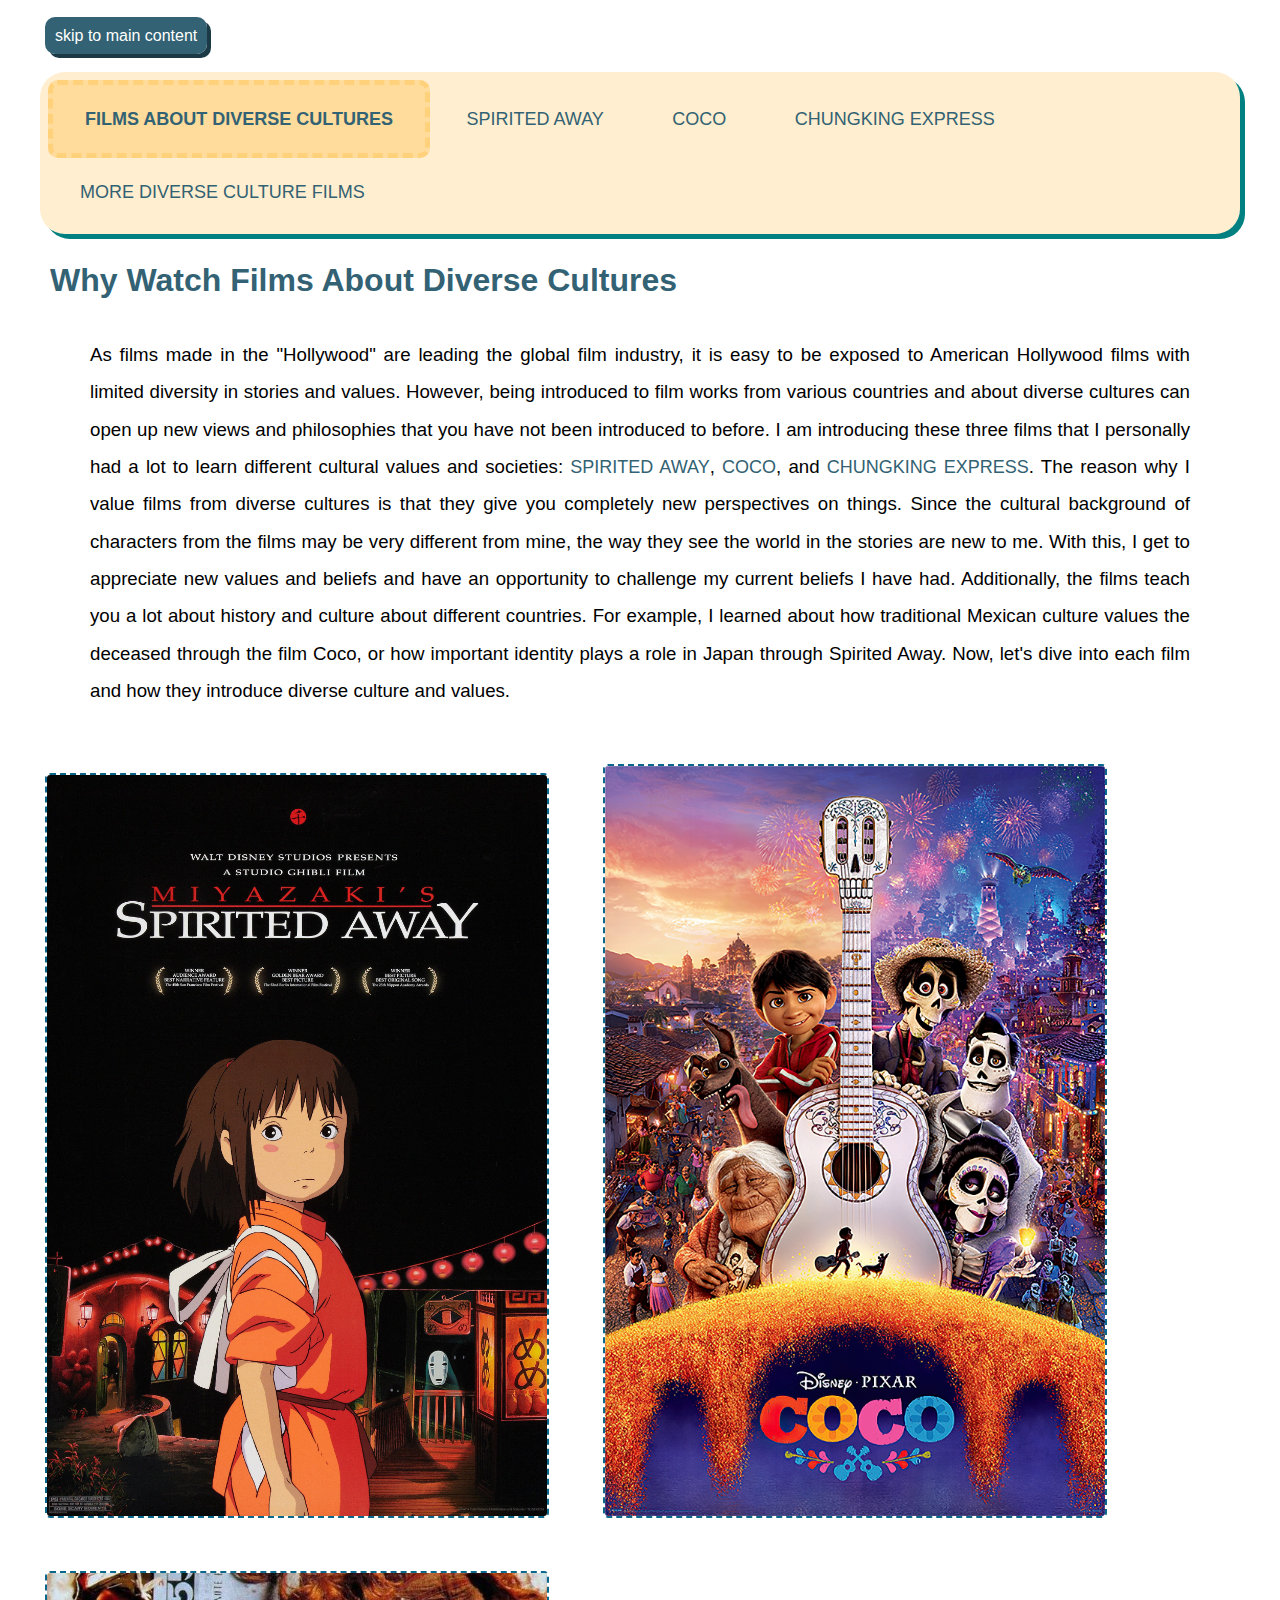
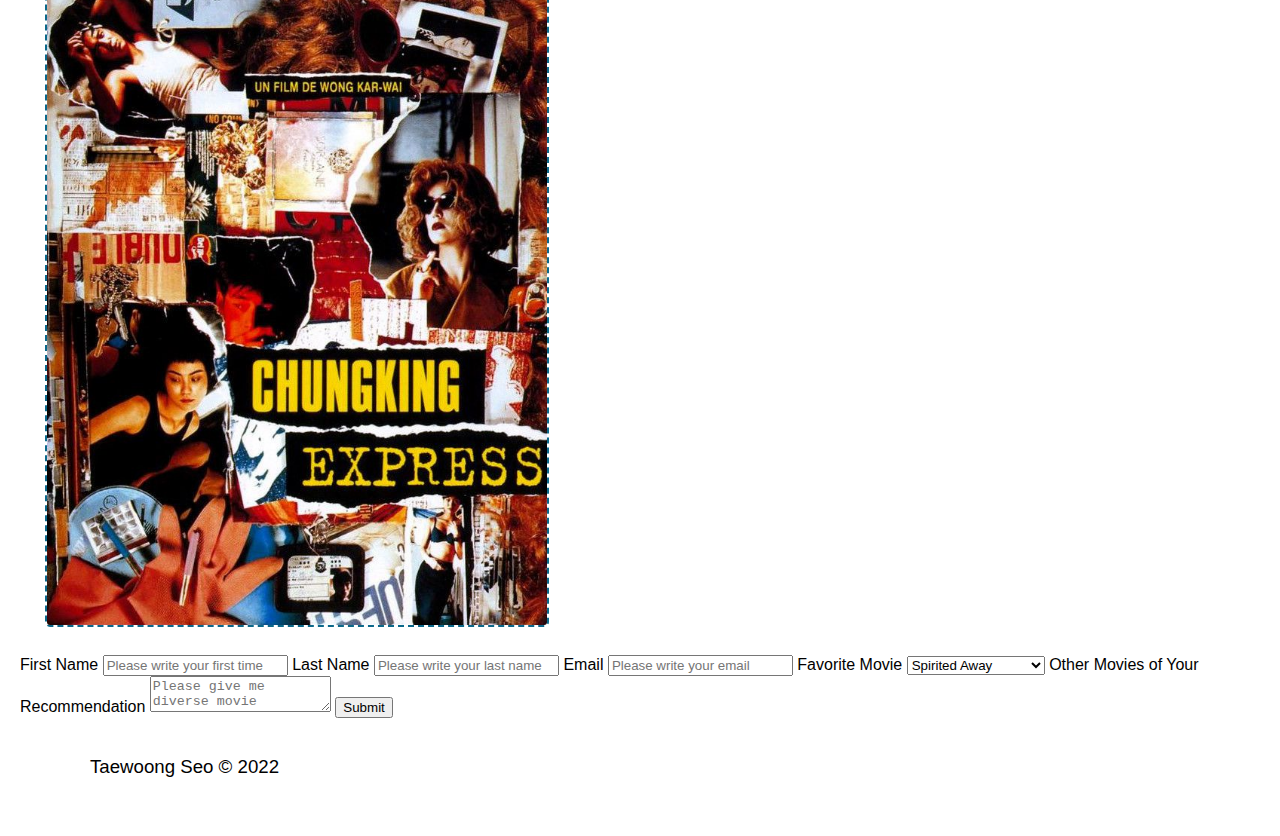
==== index.html @ e9d942f9 "Add files via upload" ====
<!DOCTYPE html>


<html lang="en">
<head>
	<meta charset="UTF-8">
	<meta name="viewport" content="width=device-width, initial-scale=1.0">
	<link rel="icon" href="images/favicon.ico">
	<link rel="stylesheet" href="css/html5reset.css">
	<link rel="stylesheet" href="css/style.css">
	<link href="https://fonts.googleapis.com/css2?family=League+Spartan:wght@300&display=swap" rel="stylesheet">
	<!-- Global site tag (gtag.js) - Google Analytics -->
	<script async src="https://www.googletagmanager.com/gtag/js?id=G-DSD4E98VMP"></script>
	<script>
	window.dataLayer = window.dataLayer || [];
	function gtag(){dataLayer.push(arguments);}
	gtag('js', new Date());

	gtag('config', 'G-DSD4E98VMP');
	</script>
	<title>Why Watch Films About Diverse Cultures</title>
</head>

<body>
	<a class = 'skip' href = #main>Skip to Main Content</a>
	<header>
		<nav>
			<ul>
				<li class="active"><a href = "index.html" >Films About Diverse Cultures</a></li>
				<li><a href = "spiritedaway.html">Spirited Away</a></li>
				<li><a href = "coco.html">Coco</a></li>
				<li><a href = "chungking.html">Chungking Express</a></li>
				<li><a href = "morefilms.html">More Diverse Culture Films</a></li>

			</ul>
		</nav>
		<h1>Why Watch Films About Diverse Cultures</h1>
	</header>

	<main id='main'>
		<p>As films made in the "Hollywood" are leading the global film industry, it is easy to be exposed to American Hollywood films with limited diversity in stories and values.
            However, being introduced to film works from various countries and about diverse cultures can open up new views and philosophies that you have not been introduced to before.
            I am introducing these three films that I personally had a lot to learn different cultural values and societies:
			<a href = "spiritedaway.html">Spirited Away</a></li>, <a href = "coco.html">Coco</a></li>, and <a href = "chungking.html">Chungking Express</a></li>. 
            The reason why I value films from diverse cultures is that they give you completely new perspectives on things. Since the cultural background of characters from the films
            may be very different from mine, the way they see the world in the stories are new to me. With this, I get to appreciate new values and beliefs and have an opportunity to
            challenge my current beliefs I have had. Additionally, the films teach you a lot about history and culture about different countries. For example, I learned about
            how traditional Mexican culture values the deceased through the film Coco, or how important identity plays a role in Japan through Spirited Away.
            Now, let's dive into each film and how they introduce diverse culture and values. 
        </p>
	
		<img src = "images/spiritedaway_poster.jpg" class = 'movie-poster' alt = "Spirited Away poster" width="200"/>
		<img src = "images/coco_poster.jpeg" class = 'movie-poster' alt = "Coco poster" width="200"/>
		<img src = "images/chungking_poster.jpg" class = 'movie-poster' alt = "Chungking Express poster" width="200"/>

	</main>

	<div class="container">
		<form action="action_page.php">
	  
		  <label for="fname">First Name</label>
		  <input type="text" id="fname" name="firstname" placeholder="Please write your first time">
	  
		  <label for="lname">Last Name</label>
		  <input type="text" id="lname" name="lastname" placeholder="Please write your last name">

		  <label for="email">Email</label>
		  <input type="text" id="email" name="email" placeholder="Please write your email">
	  
		  <label for="fav-movie">Favorite Movie</label>
		  <select id="fav-movie" name="fav-movie">
			<option value="spiritedaway">Spirited Away</option>
			<option value="coco">Coco</option>
			<option value="chungking">Chungking Express</option>
		  </select>
	  
		  <label for="other-movies">Other Movies of Your Recommendation</label>
		  <textarea id="other-movies" name="other-movies" placeholder="Please give me diverse movie suggestions if you have any"></textarea>
	  
		  <input type="submit" value="Submit">
	  
		</form>
	  </div>

	<footer>
		<p>Taewoong Seo &copy; 2022</p>
	</footer>
</body>
</html>
---- css/style.css ----
@media screen and (max-width: 480px){
  #coco-main{
    background-image: url("../images/coco-background.jpeg");
    background-color: white;
  }

  #coco-main p{
    color: white;
  }

  h1, p{
    font-family: 'League Spartan', sans-serif;
  }

  input[type=text], select, textarea[id="other-movies"] {
    width: 100%;
    border: 1px solid #ccc;
    border-radius: 5px; 
    padding: 10px;
    box-sizing: border-box; 
    margin-top: 5px; 
    margin-bottom: 10px;
    resize: vertical
  }
  
  input[type=submit] {
    background-color: #1c3a46;
    color: white;
    padding: 10px 20px;
    border: none;
    border-radius: 6px;
    cursor: pointer;
  }
  
  input[type=submit]:hover {
    background-color: #346d83;
  }
  
  .container {
    border-radius: 5px;
    background-color: #f2f2f2;
    padding: 20px;
  }

}

nav{
  background-color: #FFEECF;
  border-radius: 25px;
  overflow: hidden;
  box-shadow: 5px 5px teal;
  margin: 20px;
  padding: 8px;
}

nav li{
  padding: 16px 32px;
  display: inline-block;
}

.active{
  background-color: #ffdc9b;
  font-weight: bold;
  border: 5px dashed #ffd17b; 
  border-radius: 10px;
}

a{
  font-size: 18px;
  color: #326273;
  text-decoration: none;
  text-transform: uppercase;
  line-height: 2;
}

a.skip{
  font-size: 16px;
  color: #ffffff;
  background-color: #326273;
  text-decoration: none;
  text-transform: lowercase;
  line-height: 2;
  border-radius: 10px;
  box-shadow: 4px 4px #1c3a46;
  margin: 25px;
  padding: 10px;
}

a:hover{
  color: #608d9e;
  text-decoration: underline;
}

body{
  font-family: Sans-serif;
  margin: 10px;
  padding: 10px;
}

h1{
  font-size: 32px;
  color: #326273;
  font-weight: bold;
  margin: 20px;
  padding: 10px;
}

p{
  font-size: 14pt;
  color: #000000;
  line-height: 2;
  padding: 10px;
  margin: 20px 60px;
  text-align: justify;
}

img.movie-poster{
  width: 500px;
  padding: 0px;
  margin: 25px;
  border-radius: 5px;
  border: 2px #0c688a dashed;
}

img{
  width: 400px;
  padding: 5px;
  margin: 25px;
  border: 2px solid #7299E1;
  border-radius: 20px;
}

img:nth-child(2n):hover{
  filter: grayscale();
  transform: scale(1.1);

}

ul{
  list-style: square;
  color: #102A51;
}

footer{
  color: #1C64D3;
}
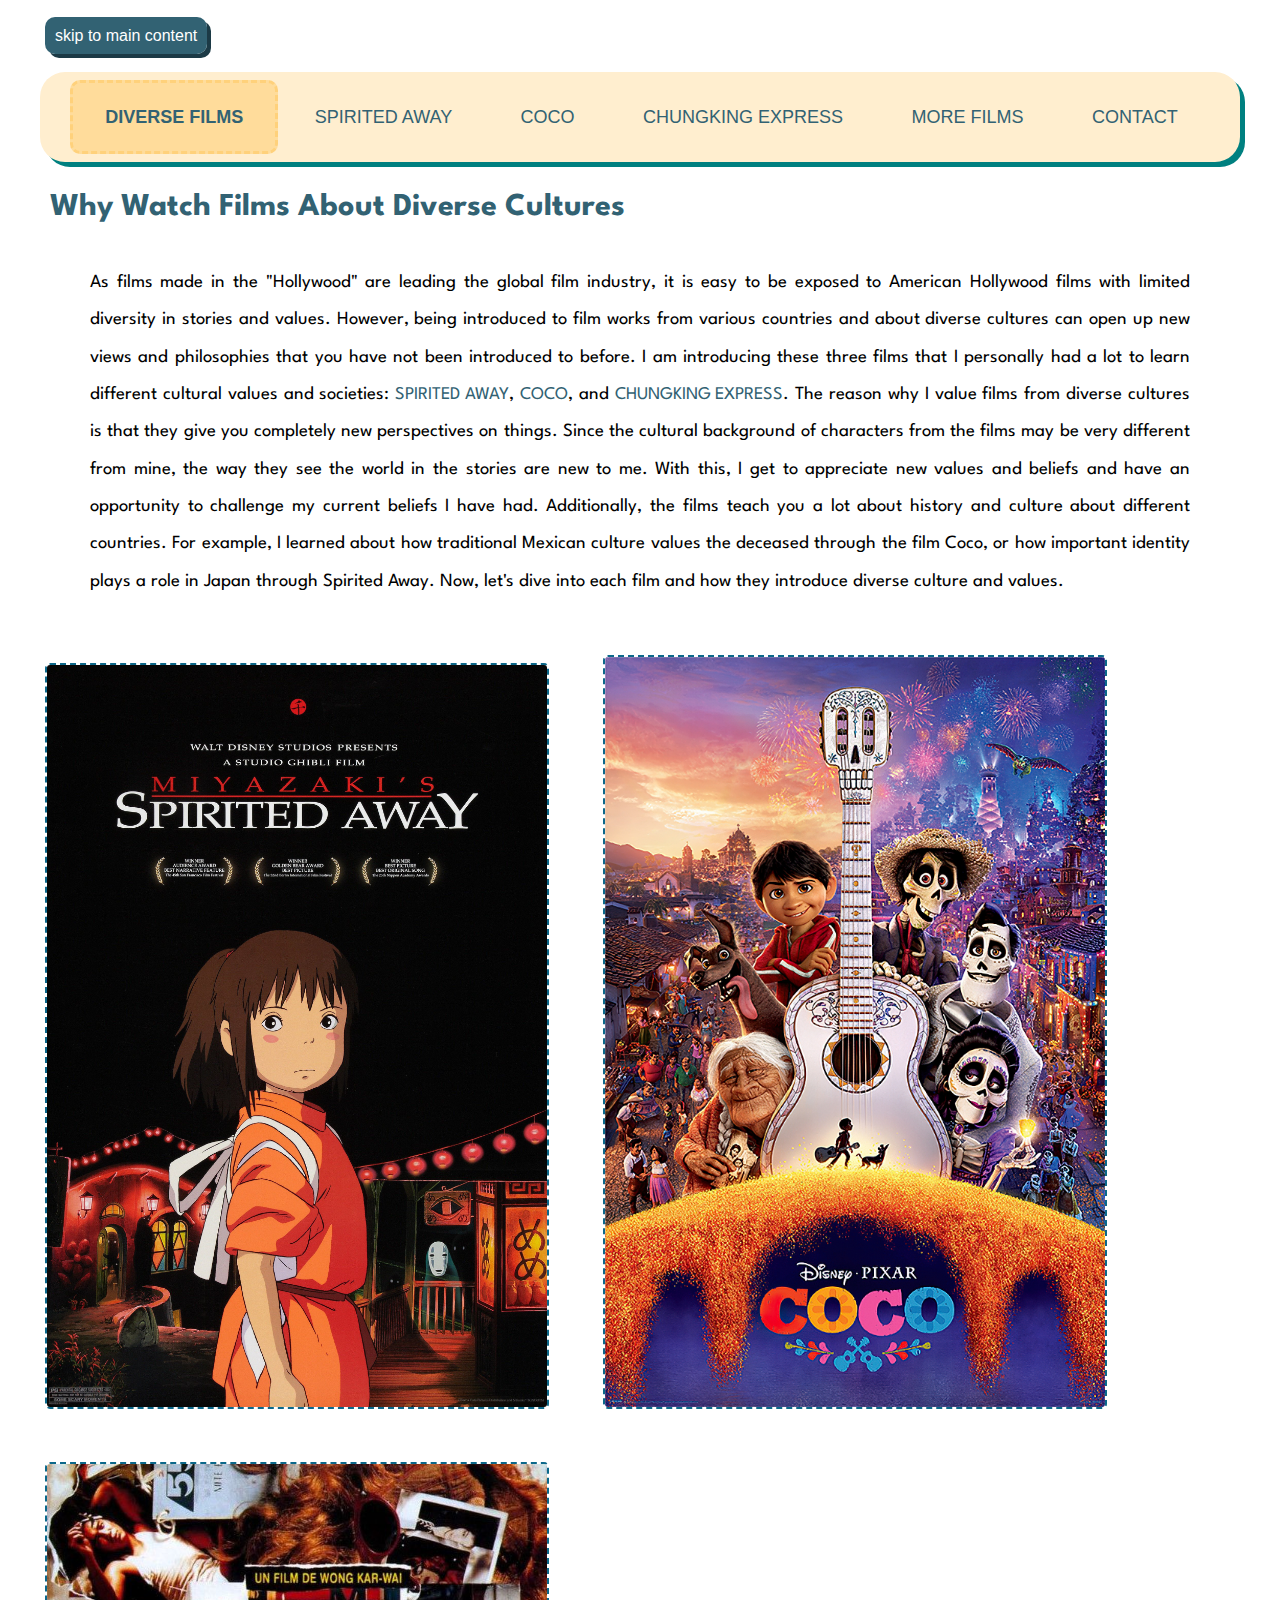
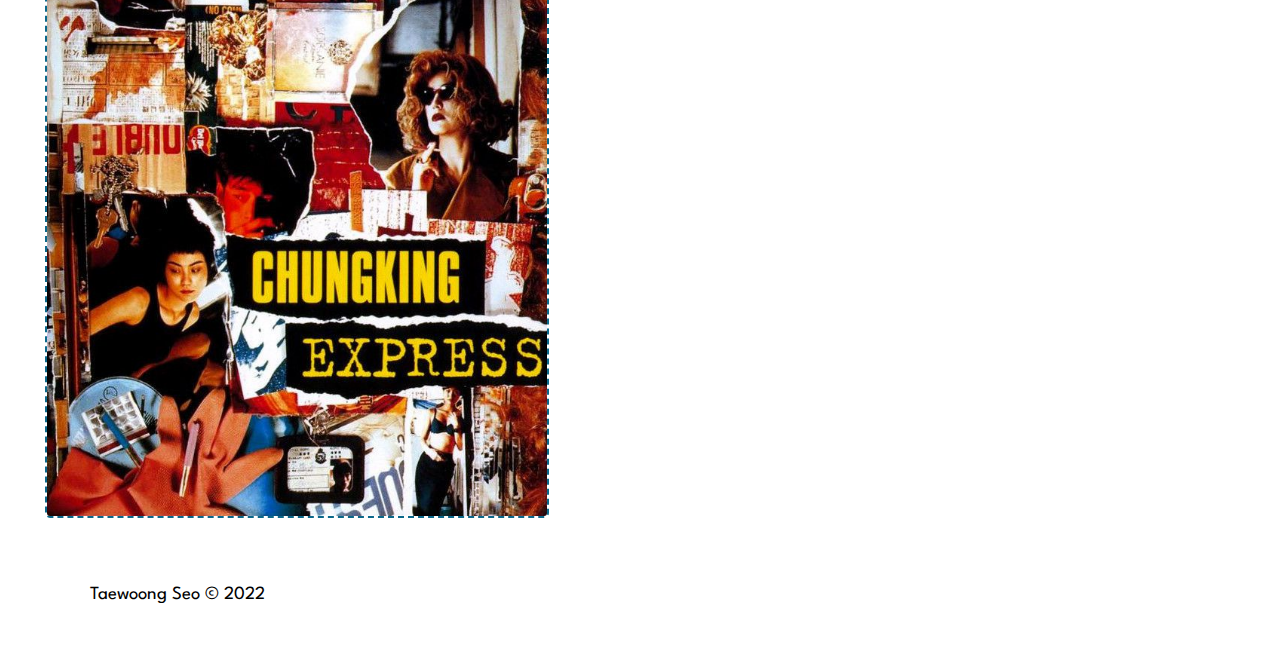
==== commit cebf3340: "Add files via upload" ====
--- a/index.html
+++ b/index.html
@@ -26,11 +26,12 @@
 	<header>
 		<nav>
 			<ul>
-				<li class="active"><a href = "index.html" >Films About Diverse Cultures</a></li>
+				<li class="active"><a href = "index.html" >Diverse Films</a></li>
 				<li><a href = "spiritedaway.html">Spirited Away</a></li>
 				<li><a href = "coco.html">Coco</a></li>
 				<li><a href = "chungking.html">Chungking Express</a></li>
-				<li><a href = "morefilms.html">More Diverse Culture Films</a></li>
+				<li><a href = "morefilms.html">More Films</a></li>
+				<li><a href = "contact-form.html">Contact</a></li>
 
 			</ul>
 		</nav>
@@ -55,32 +56,6 @@
 
 	</main>
 
-	<div class="container">
-		<form action="action_page.php">
-	  
-		  <label for="fname">First Name</label>
-		  <input type="text" id="fname" name="firstname" placeholder="Please write your first time">
-	  
-		  <label for="lname">Last Name</label>
-		  <input type="text" id="lname" name="lastname" placeholder="Please write your last name">
-
-		  <label for="email">Email</label>
-		  <input type="text" id="email" name="email" placeholder="Please write your email">
-	  
-		  <label for="fav-movie">Favorite Movie</label>
-		  <select id="fav-movie" name="fav-movie">
-			<option value="spiritedaway">Spirited Away</option>
-			<option value="coco">Coco</option>
-			<option value="chungking">Chungking Express</option>
-		  </select>
-	  
-		  <label for="other-movies">Other Movies of Your Recommendation</label>
-		  <textarea id="other-movies" name="other-movies" placeholder="Please give me diverse movie suggestions if you have any"></textarea>
-	  
-		  <input type="submit" value="Submit">
-	  
-		</form>
-	  </div>
 
 	<footer>
 		<p>Taewoong Seo &copy; 2022</p>
--- a/css/style.css
+++ b/css/style.css
@@ -1,4 +1,3 @@
-@media screen and (max-width: 480px){
   #coco-main{
     background-image: url("../images/coco-background.jpeg");
     background-color: white;
@@ -38,11 +37,17 @@
   
   .container {
     border-radius: 5px;
-    background-color: #f2f2f2;
+    background-color: #e2e2e2;
     padding: 20px;
+    font-family: 'League Spartan', sans-serif;
   }
 
-}
+  .container legend {
+    font-size: 24px;
+    margin-bottom: 20px;
+  }
+
+
 
 nav{
   background-color: #FFEECF;
@@ -53,6 +58,10 @@
   padding: 8px;
 }
 
+nav ul{
+  text-align: center;
+}
+
 nav li{
   padding: 16px 32px;
   display: inline-block;
@@ -61,7 +70,7 @@
 .active{
   background-color: #ffdc9b;
   font-weight: bold;
-  border: 5px dashed #ffd17b; 
+  border: 3px dashed #ffd17b; 
   border-radius: 10px;
 }
 
@@ -144,3 +153,4 @@
 footer{
   color: #1C64D3;
 }
+
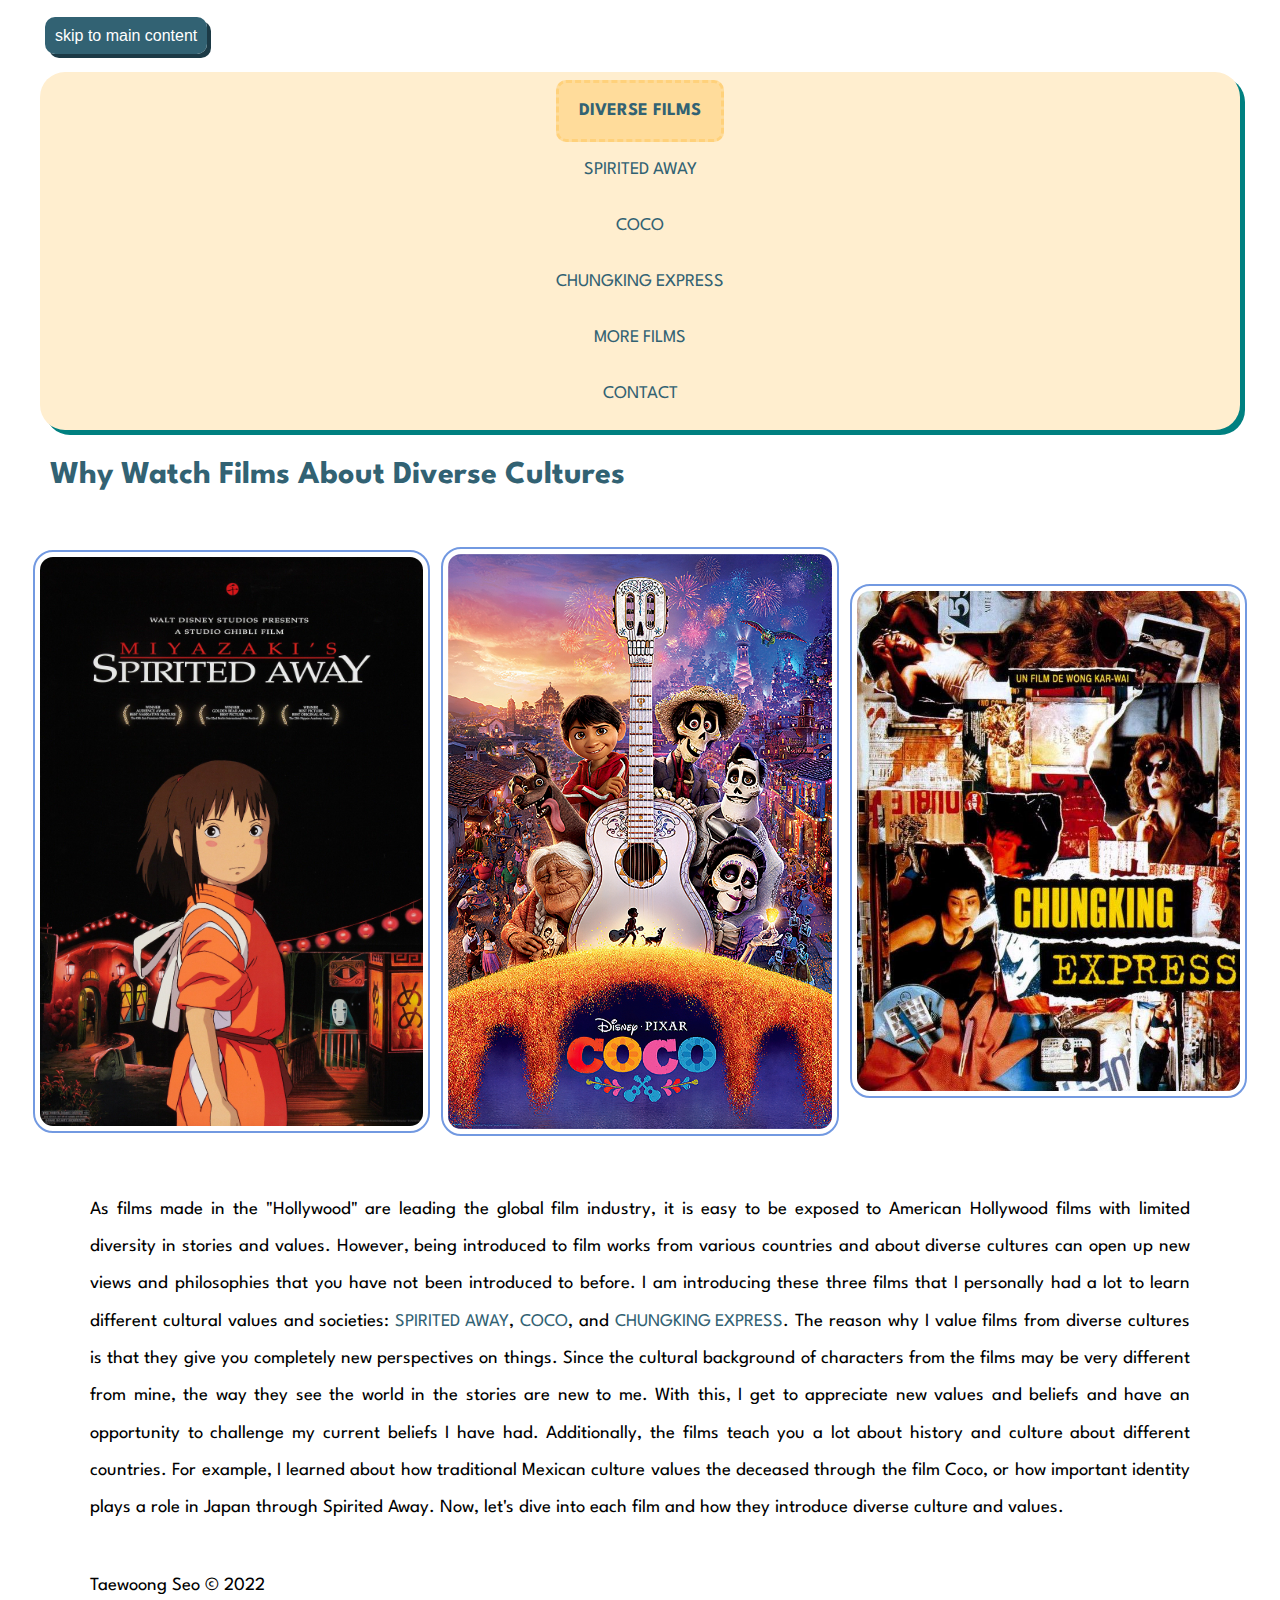
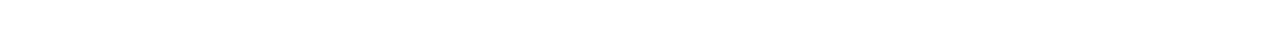
==== commit 46fdfe22: "Add files via upload" ====
--- a/index.html
+++ b/index.html
@@ -25,7 +25,7 @@
 	<a class = 'skip' href = #main>Skip to Main Content</a>
 	<header>
 		<nav>
-			<ul>
+			<ul class="flexbox">
 				<li class="active"><a href = "index.html" >Diverse Films</a></li>
 				<li><a href = "spiritedaway.html">Spirited Away</a></li>
 				<li><a href = "coco.html">Coco</a></li>
@@ -39,6 +39,12 @@
 	</header>
 
 	<main id='main'>
+		<div class='grid-container'>
+			<img src = "images/spiritedaway_poster.jpg" class = 'movie-poster-1' id = "spiritedaway-poster" alt = "Spirited Away poster"/>
+			<img src = "images/coco_poster.jpeg" class = 'movie-poster-2' id = 'coco-poster' alt = "Coco poster"/>
+			<img src = "images/chungking_poster.jpg" class = 'movie-poster-3' id = 'chungking-poster' alt = "Chungking Express poster"/>
+		</div>
+
 		<p>As films made in the "Hollywood" are leading the global film industry, it is easy to be exposed to American Hollywood films with limited diversity in stories and values.
             However, being introduced to film works from various countries and about diverse cultures can open up new views and philosophies that you have not been introduced to before.
             I am introducing these three films that I personally had a lot to learn different cultural values and societies:
@@ -50,10 +56,6 @@
             Now, let's dive into each film and how they introduce diverse culture and values. 
         </p>
 	
-		<img src = "images/spiritedaway_poster.jpg" class = 'movie-poster' alt = "Spirited Away poster" width="200"/>
-		<img src = "images/coco_poster.jpeg" class = 'movie-poster' alt = "Coco poster" width="200"/>
-		<img src = "images/chungking_poster.jpg" class = 'movie-poster' alt = "Chungking Express poster" width="200"/>
-
 	</main>
 
 
--- a/css/style.css
+++ b/css/style.css
@@ -1,10 +1,15 @@
   #coco-main{
     background-image: url("../images/coco-background.jpeg");
     background-color: white;
+    text-align: center;
   }
 
   #coco-main p{
     color: white;
+  }
+
+  #coco-main > .movie-poster{
+    padding: 10px;
   }
 
   h1, p{
@@ -47,12 +52,22 @@
     margin-bottom: 20px;
   }
 
-
-
-nav{
+  .flexbox {  
+    display: flex;  
+    flex-wrap: wrap;
+    flex-direction: column;
+    justify-content: space-between;
+    align-items: center;
+  }
+
+  .flexbox > li {  
+    flex: 1;  
+  }
+
+
+nav ul{
   background-color: #FFEECF;
   border-radius: 25px;
-  overflow: hidden;
   box-shadow: 5px 5px teal;
   margin: 20px;
   padding: 8px;
@@ -63,8 +78,9 @@
 }
 
 nav li{
-  padding: 16px 32px;
+  padding: 10px 20px;
   display: inline-block;
+  font-family: 'League Spartan', sans-serif;
 }
 
 .active{
@@ -124,7 +140,9 @@
 }
 
 img.movie-poster{
-  width: 500px;
+  width: 100%;
+  max-width: 400px;
+  justify-items: center;
   padding: 0px;
   margin: 25px;
   border-radius: 5px;
@@ -132,7 +150,7 @@
 }
 
 img{
-  width: 400px;
+  width: 100%;
   padding: 5px;
   margin: 25px;
   border: 2px solid #7299E1;
@@ -141,7 +159,7 @@
 
 img:nth-child(2n):hover{
   filter: grayscale();
-  transform: scale(1.1);
+  transform: scale(1.05);
 
 }
 
@@ -154,3 +172,69 @@
   color: #1C64D3;
 }
 
+.fa-solid{
+  font-family: "Font Awesome 6 Free";
+  font-weight: 900;
+}
+
+.grid-container{
+  display: grid;
+  grid-template-columns: 1fr 1fr 1fr;
+  column-gap: 25px;
+  margin: 20px;
+  justify-items: center;
+  align-items: center;
+}
+
+.movie-poster1{
+  grid-column: 1 / span 1;
+  border: none;
+  overflow: hidden;
+}
+
+.movie-poster2{
+  grid-column: 2 / span 1;
+  border: none;
+  overflow: hidden;
+}
+
+.movie-poster3 {
+  grid-column: 3 / span 1;
+  overflow: hidden;
+}
+
+.img_container{
+  display: grid;
+  grid-template-columns: 1fr 1fr;
+  column-gap: 25px;
+  margin: 20px;
+  justify-items: center;
+  align-items: center;
+}
+
+.main-img{
+  grid-column: 1 / span 2;
+}
+
+
+#spiritedaway-poster, #coco-poster, #chungking-poster{
+  animation-name: FadeIn;
+  animation-duration: 5s;
+}
+
+
+@keyframes FadeIn{
+  0% {
+    opacity: 0;
+  }
+  100% {
+    opacity: 1;
+  }
+
+}
+
+@media (prefers-reduced-motion) {
+  #spiritedaway-poster, #coco-poster, #chungking-poster {
+    animation: none;
+  }
+}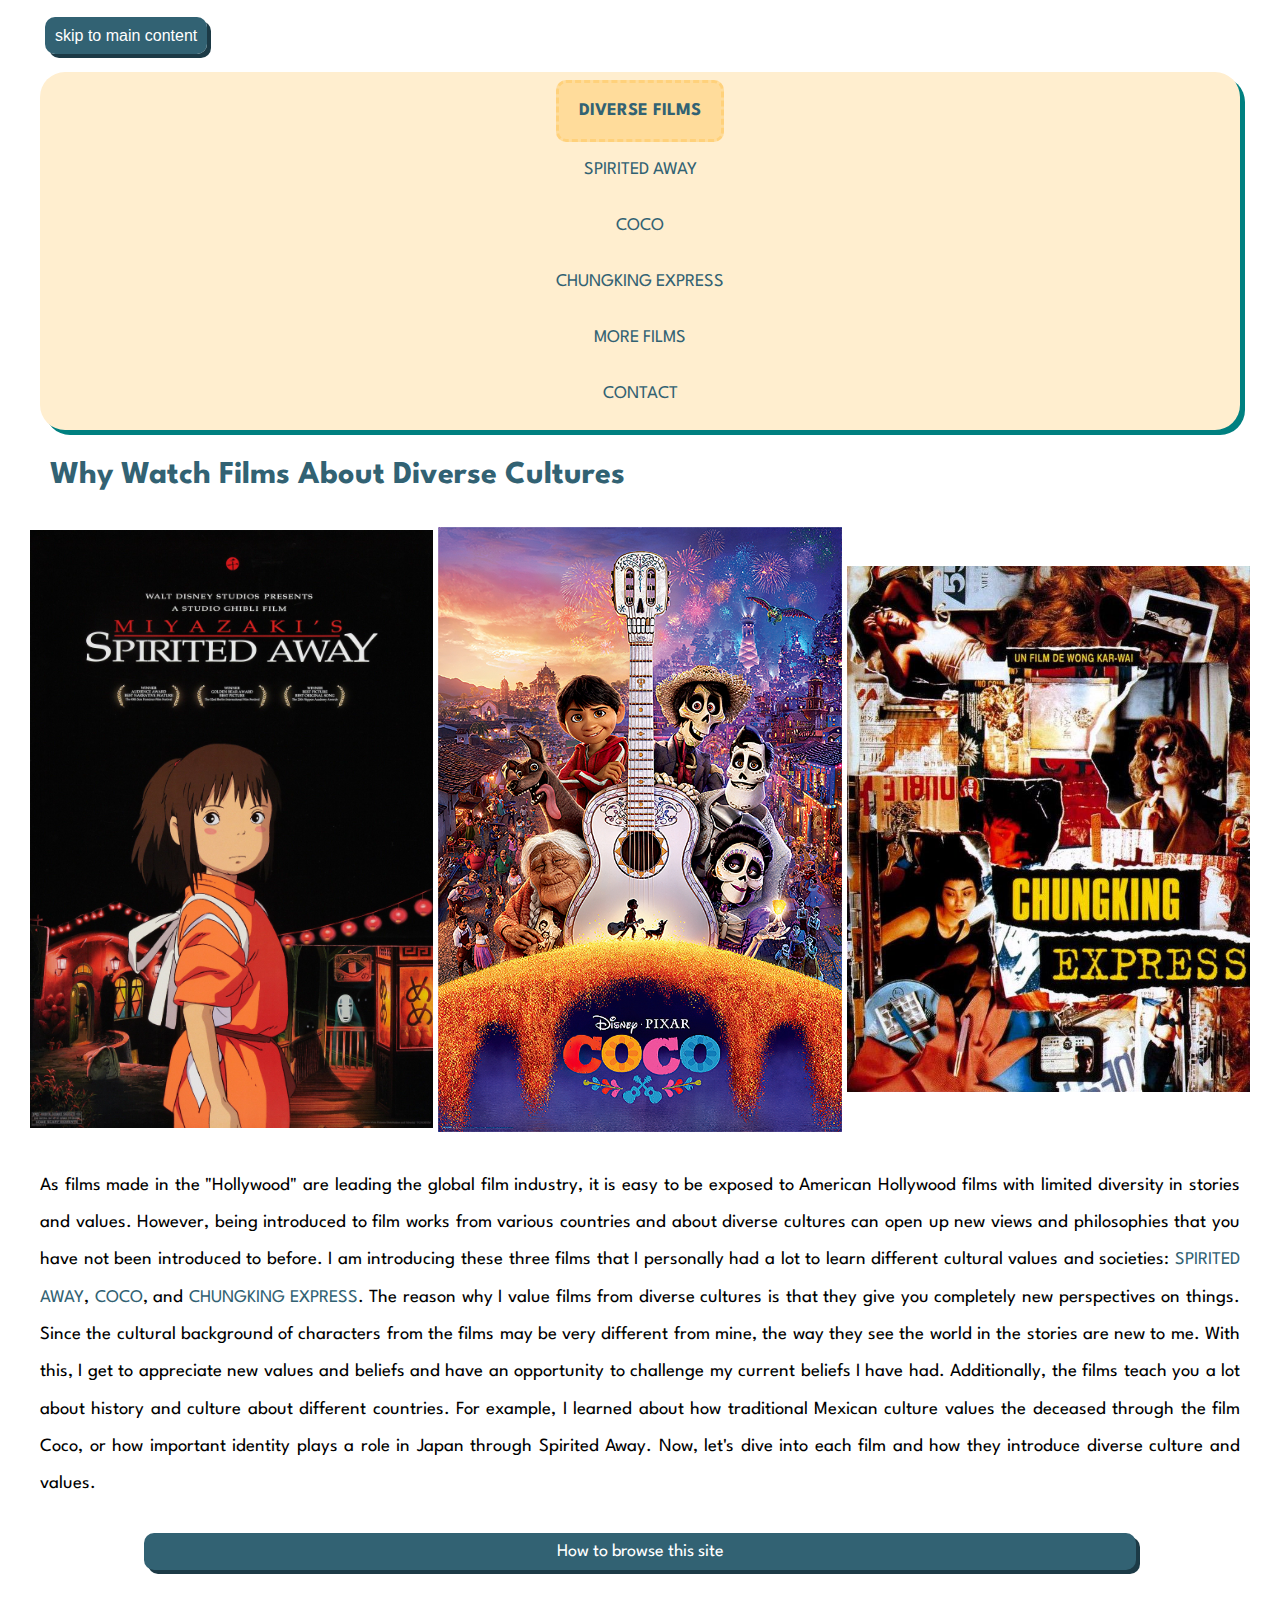
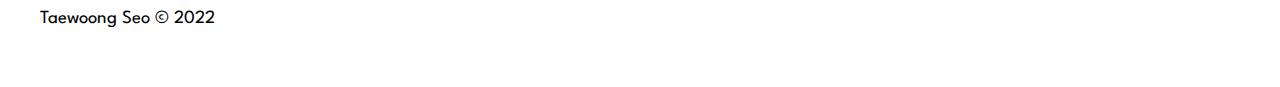
==== commit 2a37f9f5: "Add files via upload" ====
--- a/index.html
+++ b/index.html
@@ -39,8 +39,11 @@
 	</header>
 
 	<main id='main'>
+
+	</div>
+
 		<div class='grid-container'>
-			<img src = "images/spiritedaway_poster.jpg" class = 'movie-poster-1' id = "spiritedaway-poster" alt = "Spirited Away poster"/>
+			<img src = "images/spiritedaway_poster.jpg" class = 'movie-poster-1' id = "spiritedaway-poster" alt = "Spirited Away poster"/></a>
 			<img src = "images/coco_poster.jpeg" class = 'movie-poster-2' id = 'coco-poster' alt = "Coco poster"/>
 			<img src = "images/chungking_poster.jpg" class = 'movie-poster-3' id = 'chungking-poster' alt = "Chungking Express poster"/>
 		</div>
@@ -55,6 +58,39 @@
             how traditional Mexican culture values the deceased through the film Coco, or how important identity plays a role in Japan through Spirited Away.
             Now, let's dive into each film and how they introduce diverse culture and values. 
         </p>
+
+		<button id="howto-button">How to browse this site</button>
+
+		<div id="howto-modal" class="modal">
+	
+		<div class="modal-content">
+			<span class="close">&times;</span>
+			<p>I'm introducing three movies that are from/about diverse culture in this website!
+				<br>Click the navigation above to read more about each movie.
+				<br>If you have a movie suggestion for me, please click "Contact" and leave me a message!</p>
+		</div>
+	
+		<script>
+			var modal = document.getElementById("howto-modal");
+	
+			var btn = document.getElementById("howto-button");
+	
+			var span = document.getElementsByClassName("close")[0];
+	
+			btn.onclick = function() {
+			modal.style.display = "block";
+			}
+	
+			span.onclick = function() {
+			modal.style.display = "none";
+			}
+	
+			window.onclick = function(event) {
+			if (event.target == modal) {
+				modal.style.display = "none";
+				}
+			}
+		</script>
 	
 	</main>
 
--- a/css/style.css
+++ b/css/style.css
@@ -135,26 +135,27 @@
   color: #000000;
   line-height: 2;
   padding: 10px;
-  margin: 20px 60px;
+  margin: 20px 10px;
   text-align: justify;
 }
 
 img.movie-poster{
-  width: 100%;
   max-width: 400px;
   justify-items: center;
   padding: 0px;
-  margin: 25px;
+  width: 90%;
+  margin: auto;
+  display: block;
   border-radius: 5px;
   border: 2px #0c688a dashed;
 }
 
 img{
   width: 100%;
-  padding: 5px;
-  margin: 25px;
+  padding: 3px;
+  margin: 2px;
   border: 2px solid #7299E1;
-  border-radius: 20px;
+  border-radius: 5px;
 }
 
 img:nth-child(2n):hover{
@@ -175,26 +176,25 @@
 .fa-solid{
   font-family: "Font Awesome 6 Free";
   font-weight: 900;
+  color: #3c595e;
 }
 
 .grid-container{
   display: grid;
   grid-template-columns: 1fr 1fr 1fr;
-  column-gap: 25px;
-  margin: 20px;
+  column-gap: 5px;
+  margin: 10px;
   justify-items: center;
   align-items: center;
 }
 
 .movie-poster1{
   grid-column: 1 / span 1;
-  border: none;
   overflow: hidden;
 }
 
 .movie-poster2{
   grid-column: 2 / span 1;
-  border: none;
   overflow: hidden;
 }
 
@@ -218,23 +218,76 @@
 
 
 #spiritedaway-poster, #coco-poster, #chungking-poster{
-  animation-name: FadeIn;
+  animation-name: slidein;
   animation-duration: 5s;
-}
-
-
-@keyframes FadeIn{
-  0% {
-    opacity: 0;
-  }
-  100% {
-    opacity: 1;
-  }
-
+  border: none;
+  border-radius: 0px;
+}
+
+@keyframes slidein {
+  from {
+    margin-left: 100%;
+    width: 250%;
+  }
+
+  to {
+    margin-left: 0%;
+    width: 100%;
+  }
 }
 
 @media (prefers-reduced-motion) {
   #spiritedaway-poster, #coco-poster, #chungking-poster {
     animation: none;
   }
+}
+
+#howto-button {
+  background-color: #326273;
+  border: none;
+  border-radius: 10px;
+  box-shadow: 4px 4px #1c3a46;
+  color: white;
+  width: 80%;
+  margin: auto;
+  padding: 10px 30px;
+  text-align: center;
+  font-family: 'League Spartan', sans-serif;
+  text-decoration: none;
+  display: block;
+  font-size: 18px;
+}
+
+.modal {
+  display: none; 
+  position: fixed; 
+  z-index: 1; 
+  left: 0;
+  top: 0;
+  width: 100%; 
+  height: 100%; 
+  background-color: rgb(0,0,0); 
+  background-color: rgba(0,0,0,0.5); 
+}
+
+.modal-content {
+  background-color: #c5d4dd;
+  margin: 20% auto; 
+  padding: 15px;
+  border: 1px solid #888;
+  border-radius: 15px;
+  width: 70%; 
+}
+
+.close {
+  color: rgb(141, 138, 138);
+  float: right;
+  font-size: 25px;
+}
+
+.close:hover,
+.close:focus {
+  color: black;
+  text-decoration: none;
+  cursor: pointer;
 }